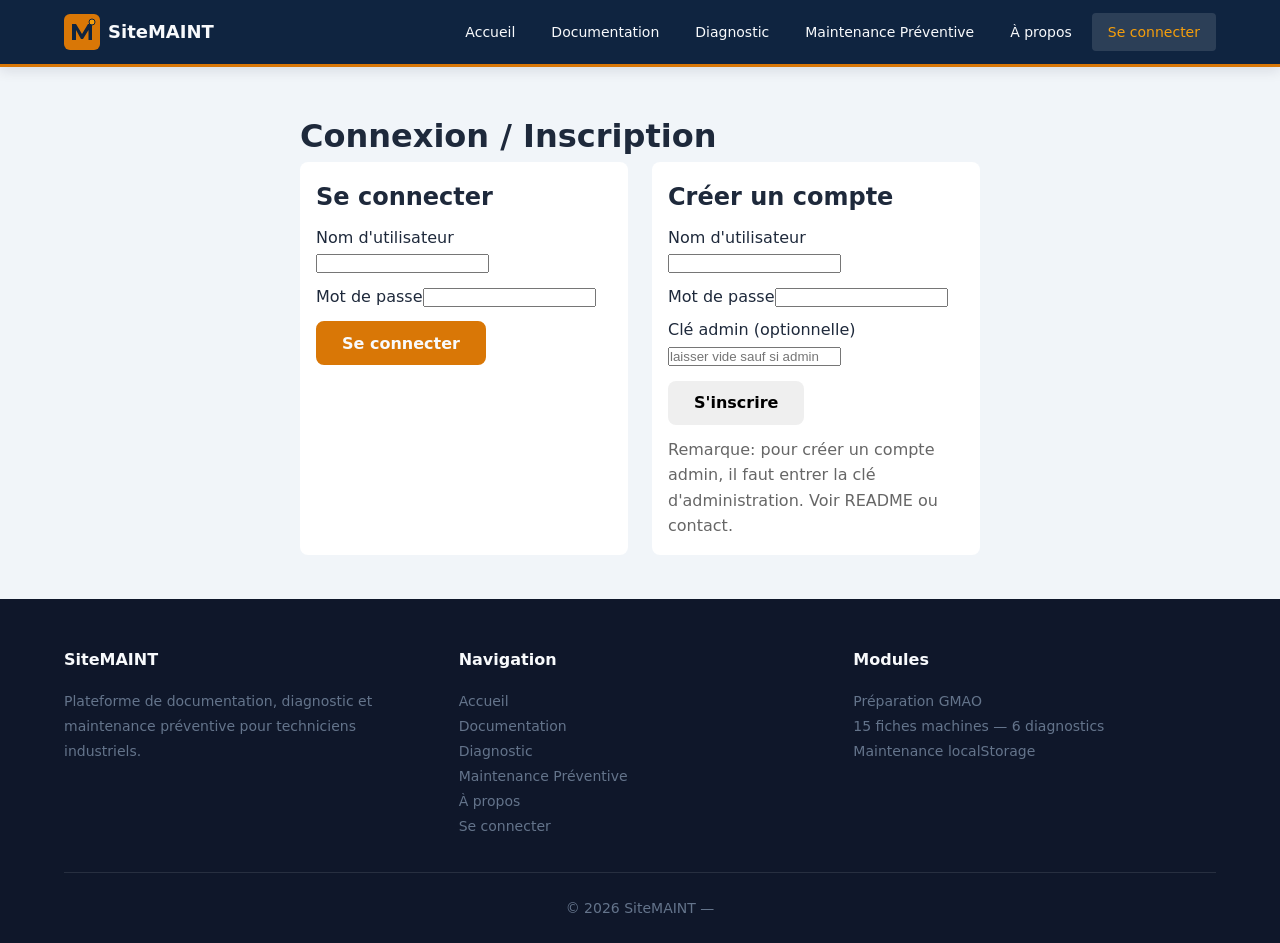
==== pages/login.html @ 584ef5c3 "chore(auth): add dedicated login page + clean header link -> single 'Se connecter'; guard admin page" ====
<!doctype html>
<html lang="fr">
<head>
  <meta charset="utf-8">
  <meta name="viewport" content="width=device-width,initial-scale=1">
  <title>Connexion — SiteMAINT</title>
  <link rel="stylesheet" href="/assets/css/main.css">
  <style>
    .auth-container{max-width:720px;margin:24px auto;padding:20px}
    .auth-forms{display:flex;gap:24px}
    .auth-card{flex:1;background:var(--color-bg-card);padding:16px;border-radius:8px}
    label{display:block;margin-top:8px}
    .muted{color:#666;margin-top:12px}
  </style>
</head>
<body>
  <header class="site-header" id="site-header"></header>
  <main class="container auth-container">
    <h1>Connexion / Inscription</h1>
    <div class="auth-forms">
      <div class="auth-card">
        <h2>Se connecter</h2>
        <label>Nom d'utilisateur<input id="login-username" type="text" autocomplete="username"></label>
        <label>Mot de passe<input id="login-password" type="password" autocomplete="current-password"></label>
        <div style="margin-top:12px"><button id="btn-login" class="btn btn-primary">Se connecter</button></div>
        <p id="login-msg" class="muted" aria-live="polite"></p>
      </div>

      <div class="auth-card">
        <h2>Créer un compte</h2>
        <label>Nom d'utilisateur<input id="reg-username" type="text"></label>
        <label>Mot de passe<input id="reg-password" type="password"></label>
        <label>Clé admin (optionnelle)<input id="reg-admin-code" type="text" placeholder="laisser vide sauf si admin"></label>
        <div style="margin-top:12px"><button id="btn-register" class="btn">S'inscrire</button></div>
        <p class="muted">Remarque: pour créer un compte admin, il faut entrer la clé d'administration. Voir README ou contact.</p>
      </div>
    </div>
  </main>
  <footer class="site-footer" id="site-footer"></footer>

  <script>
    // Small client-only auth for prototype
    (function(){
      const ADMIN_KEY = 'sitemaint_admin_code';
      // default admin code (change by creating assets/js/config.admin.js or via editing this file)
      window.SITEMAINT_ADMIN_CODE = window.SITEMAINT_ADMIN_CODE || 'ADMINKY123';

      function getUsers(){
        const raw = localStorage.getItem('sitemaint_users');
        if(!raw){
          const defaults = [
            { username: 'simon', password: 'simon123', role: 'user' },
            { username: 'admin', password: 'admin123', role: 'admin' }
          ];
          localStorage.setItem('sitemaint_users', JSON.stringify(defaults));
          return defaults;
        }
        try{ return JSON.parse(raw);}catch(e){return []}
      }
      function saveUsers(u){ localStorage.setItem('sitemaint_users', JSON.stringify(u)); }

      document.getElementById('btn-login').addEventListener('click', ()=>{
        const user = document.getElementById('login-username').value.trim();
        const pass = document.getElementById('login-password').value;
        const users = getUsers();
        const found = users.find(x=> x.username === user && x.password === pass);
        const msg = document.getElementById('login-msg');
        if(found){
          sessionStorage.setItem('sitemaint_session', JSON.stringify({ username: found.username, role: found.role }));
          // redirect: if admin -> admin page, else -> homepage
          if(found.role === 'admin') window.location.href = '/pages/admin-local.html';
          else window.location.href = '/index.html';
        } else {
          msg.textContent = 'Nom d\'utilisateur ou mot de passe incorrect.';
        }
      });

      document.getElementById('btn-register').addEventListener('click', ()=>{
        const user = document.getElementById('reg-username').value.trim();
        const pass = document.getElementById('reg-password').value;
        const adminCode = document.getElementById('reg-admin-code').value.trim();
        if(!user || !pass){ alert('Remplir tous les champs.'); return; }
        const users = getUsers();
        if(users.find(u=>u.username===user)){ alert('Nom d\'utilisateur déjà pris.'); return; }
        const role = (adminCode && adminCode === window.SITEMAINT_ADMIN_CODE) ? 'admin' : 'user';
        users.push({ username: user, password: pass, role });
        saveUsers(users);
        alert('Compte créé. Vous pouvez maintenant vous connecter.');
        // auto-login
        sessionStorage.setItem('sitemaint_session', JSON.stringify({ username: user, role }));
        if(role === 'admin') window.location.href = '/pages/admin-local.html';
        else window.location.href = '/index.html';
      });
    })();
  </script>

  <script src="/assets/js/navigation.js"></script>
</body>
</html>
---- assets/css/main.css ----
/**
 * main.css — Styles globaux SiteMAINT
 * Importe les variables et définit la mise en page principale.
 */

@import url("variables.css");

/* ── Reset léger ─────────────────────────────────────────── */
*,
*::before,
*::after {
  box-sizing: border-box;
  margin: 0;
  padding: 0;
}

html {
  scroll-behavior: smooth;
}

@media (prefers-reduced-motion: reduce) {
  html {
    scroll-behavior: auto;
  }

  *,
  *::before,
  *::after {
    animation-duration: 0.01ms !important;
    transition-duration: 0.01ms !important;
  }
}

body {
  font-family: var(--font-family);
  font-size: var(--font-size-base);
  line-height: var(--line-height);
  color: var(--color-text);
  background-color: var(--color-bg);
  min-height: 100vh;
  display: flex;
  flex-direction: column;
}

img {
  max-width: 100%;
  height: auto;
  display: block;
}

a {
  color: var(--color-primary-light);
  text-decoration: none;
  transition: color var(--transition-fast);
}

a:hover {
  color: var(--color-accent);
}

ul {
  list-style: none;
}

/* ── Utilitaires ─────────────────────────────────────────── */
.container {
  width: 100%;
  max-width: var(--container-max);
  margin-inline: auto;
  padding-inline: var(--space-lg);
}

.sr-only {
  position: absolute;
  width: 1px;
  height: 1px;
  padding: 0;
  margin: -1px;
  overflow: hidden;
  clip: rect(0, 0, 0, 0);
  white-space: nowrap;
  border: 0;
}

.skip-link {
  position: absolute;
  top: -100%;
  left: var(--space-md);
  z-index: 9999;
  padding: var(--space-sm) var(--space-md);
  background: var(--color-accent);
  color: var(--color-text-inverse);
  border-radius: var(--radius-sm);
  font-weight: 600;
}

.skip-link:focus {
  top: var(--space-md);
}

/* ── En-tête / Navigation ────────────────────────────────── */
.site-header {
  position: sticky;
  top: 0;
  z-index: 100;
  background: var(--color-primary-dark);
  border-bottom: 3px solid var(--color-accent);
  box-shadow: var(--shadow-md);
}

.header-inner {
  display: flex;
  align-items: center;
  justify-content: space-between;
  height: var(--header-height);
  gap: var(--space-lg);
}

.logo {
  display: flex;
  align-items: center;
  gap: var(--space-sm);
  color: var(--color-text-inverse);
  font-weight: 700;
  font-size: var(--font-size-lg);
  white-space: nowrap;
}

.logo:hover {
  color: var(--color-accent-light);
}

.logo-icon {
  width: 36px;
  height: 36px;
  flex-shrink: 0;
}

.main-nav ul {
  display: flex;
  align-items: center;
  gap: var(--space-xs);
}

.main-nav a {
  display: block;
  padding: var(--space-sm) var(--space-md);
  color: var(--color-text-inverse);
  font-size: var(--font-size-sm);
  font-weight: 500;
  border-radius: var(--radius-sm);
  transition: background var(--transition-fast), color var(--transition-fast);
}

.main-nav a:hover,
.main-nav a.active {
  background: rgba(255, 255, 255, 0.12);
  color: var(--color-accent-light);
}

/* Bouton menu mobile */
.nav-toggle {
  display: none;
  flex-direction: column;
  justify-content: center;
  gap: 5px;
  width: 44px;
  height: 44px;
  padding: var(--space-sm);
  background: transparent;
  border: 2px solid rgba(255, 255, 255, 0.3);
  border-radius: var(--radius-sm);
  cursor: pointer;
}

.nav-toggle span {
  display: block;
  width: 100%;
  height: 2px;
  background: var(--color-text-inverse);
  transition: transform var(--transition-base), opacity var(--transition-base);
}

.nav-toggle[aria-expanded="true"] span:nth-child(1) {
  transform: translateY(7px) rotate(45deg);
}

.nav-toggle[aria-expanded="true"] span:nth-child(2) {
  opacity: 0;
}

.nav-toggle[aria-expanded="true"] span:nth-child(3) {
  transform: translateY(-7px) rotate(-45deg);
}

/* ── Contenu principal ───────────────────────────────────── */
main {
  flex: 1;
}

.page-header {
  background: linear-gradient(135deg, var(--color-primary) 0%, var(--color-primary-dark) 100%);
  color: var(--color-text-inverse);
  padding: var(--space-2xl) 0;
}

.page-header h1 {
  font-size: var(--font-size-3xl);
  line-height: var(--line-height-tight);
  margin-bottom: var(--space-sm);
}

.page-header p {
  font-size: var(--font-size-lg);
  opacity: 0.9;
  max-width: 640px;
}

.breadcrumb {
  display: flex;
  flex-wrap: wrap;
  gap: var(--space-xs);
  font-size: var(--font-size-sm);
  margin-bottom: var(--space-md);
  opacity: 0.85;
}

.breadcrumb a {
  color: var(--color-accent-light);
}

.breadcrumb a:hover {
  color: var(--color-text-inverse);
}

.breadcrumb span[aria-hidden="true"] {
  opacity: 0.6;
}

/* ── Hero (accueil) ──────────────────────────────────────── */
.hero {
  background: linear-gradient(135deg, var(--color-primary-dark) 0%, var(--color-primary) 50%, var(--color-primary-light) 100%);
  color: var(--color-text-inverse);
  padding: var(--space-3xl) 0;
  position: relative;
  overflow: hidden;
}

.hero::before {
  content: "";
  position: absolute;
  inset: 0;
  background: repeating-linear-gradient(
    90deg,
    transparent,
    transparent 40px,
    rgba(255, 255, 255, 0.02) 40px,
    rgba(255, 255, 255, 0.02) 41px
  );
  pointer-events: none;
}

.hero-content {
  position: relative;
  max-width: 720px;
}

.hero-badge {
  display: inline-block;
  padding: var(--space-xs) var(--space-md);
  background: rgba(217, 119, 6, 0.2);
  border: 1px solid var(--color-accent);
  border-radius: var(--radius-sm);
  font-size: var(--font-size-sm);
  font-weight: 600;
  color: var(--color-accent-light);
  margin-bottom: var(--space-lg);
}

.hero h1 {
  font-size: clamp(var(--font-size-2xl), 5vw, var(--font-size-4xl));
  line-height: var(--line-height-tight);
  margin-bottom: var(--space-md);
}

.hero p {
  font-size: var(--font-size-lg);
  opacity: 0.92;
  margin-bottom: var(--space-xl);
}

.hero-actions {
  display: flex;
  flex-wrap: wrap;
  gap: var(--space-md);
}

/* ── Boutons ─────────────────────────────────────────────── */
.btn {
  display: inline-flex;
  align-items: center;
  justify-content: center;
  gap: var(--space-sm);
  padding: var(--space-sm) var(--space-lg);
  font-family: inherit;
  font-size: var(--font-size-base);
  font-weight: 600;
  border-radius: var(--radius-md);
  border: 2px solid transparent;
  cursor: pointer;
  transition: background var(--transition-fast), transform var(--transition-fast), box-shadow var(--transition-fast);
  min-height: 44px;
}

.btn:focus-visible {
  outline: 3px solid var(--color-accent-light);
  outline-offset: 2px;
}

.btn-primary {
  background: var(--color-accent);
  color: var(--color-text-inverse);
  border-color: var(--color-accent);
}

.btn-primary:hover {
  background: var(--color-accent-dark);
  border-color: var(--color-accent-dark);
  color: var(--color-text-inverse);
  transform: translateY(-1px);
  box-shadow: var(--shadow-md);
}

.btn-secondary {
  background: transparent;
  color: var(--color-text-inverse);
  border-color: rgba(255, 255, 255, 0.5);
}

.btn-secondary:hover {
  background: rgba(255, 255, 255, 0.1);
  color: var(--color-text-inverse);
  border-color: var(--color-text-inverse);
}

.btn-outline {
  background: var(--color-bg-card);
  color: var(--color-primary);
  border-color: var(--color-border);
}

.btn-outline:hover {
  border-color: var(--color-primary);
  color: var(--color-primary-dark);
}

/* ── Sections ────────────────────────────────────────────── */
.section {
  padding: var(--space-3xl) 0;
}

.section-title {
  font-size: var(--font-size-2xl);
  color: var(--color-primary-dark);
  margin-bottom: var(--space-sm);
}

.section-subtitle {
  color: var(--color-text-muted);
  margin-bottom: var(--space-xl);
  max-width: 600px;
}

/* ── Grille de cartes ────────────────────────────────────── */
.card-grid {
  display: grid;
  grid-template-columns: repeat(auto-fill, minmax(280px, 1fr));
  gap: var(--space-lg);
}

.card {
  background: var(--color-bg-card);
  border: 1px solid var(--color-border-light);
  border-radius: var(--radius-lg);
  padding: var(--space-lg);
  box-shadow: var(--shadow-sm);
  transition: transform var(--transition-base), box-shadow var(--transition-base), border-color var(--transition-base);
}

.card:hover {
  transform: translateY(-2px);
  box-shadow: var(--shadow-md);
  border-color: var(--color-primary-light);
}

.card-icon {
  width: 48px;
  height: 48px;
  display: flex;
  align-items: center;
  justify-content: center;
  background: var(--color-primary);
  color: var(--color-text-inverse);
  border-radius: var(--radius-md);
  margin-bottom: var(--space-md);
  font-size: var(--font-size-xl);
}

.card h3 {
  font-size: var(--font-size-lg);
  color: var(--color-primary-dark);
  margin-bottom: var(--space-sm);
}

.card p {
  color: var(--color-text-muted);
  font-size: var(--font-size-sm);
  margin-bottom: var(--space-md);
}

.card-link {
  display: inline-flex;
  align-items: center;
  gap: var(--space-xs);
  font-size: var(--font-size-sm);
  font-weight: 600;
  color: var(--color-accent-dark);
}

.card-link:hover {
  color: var(--color-accent);
}

/* Badge de statut */
.badge {
  display: inline-block;
  padding: 2px var(--space-sm);
  font-size: var(--font-size-xs);
  font-weight: 600;
  border-radius: var(--radius-sm);
  text-transform: uppercase;
  letter-spacing: 0.03em;
}

.badge-phase {
  background: #dbeafe;
  color: #1e40af;
}

.badge-soon {
  background: #fef3c7;
  color: #92400e;
}

/* ── Catégories documentation ────────────────────────────── */
.category-layout {
  display: grid;
  grid-template-columns: var(--sidebar-width) 1fr;
  gap: var(--space-xl);
  padding: var(--space-xl) 0 var(--space-3xl);
  align-items: start;
}

.sidebar {
  background: var(--color-bg-card);
  border: 1px solid var(--color-border-light);
  border-radius: var(--radius-lg);
  padding: var(--space-lg);
  position: sticky;
  top: calc(var(--header-height) + var(--space-md));
}

.sidebar h2 {
  font-size: var(--font-size-sm);
  text-transform: uppercase;
  letter-spacing: 0.05em;
  color: var(--color-text-muted);
  margin-bottom: var(--space-md);
  padding-bottom: var(--space-sm);
  border-bottom: 2px solid var(--color-accent);
}

.sidebar-nav a {
  display: block;
  padding: var(--space-sm) var(--space-md);
  color: var(--color-text);
  font-size: var(--font-size-sm);
  border-radius: var(--radius-sm);
  border-left: 3px solid transparent;
  margin-bottom: var(--space-xs);
}

.sidebar-nav a:hover {
  background: var(--color-bg);
  color: var(--color-primary);
}

.sidebar-nav a.active {
  background: rgba(26, 54, 93, 0.08);
  color: var(--color-primary-dark);
  border-left-color: var(--color-accent);
  font-weight: 600;
}

.subcategory-list {
  display: grid;
  grid-template-columns: repeat(auto-fill, minmax(220px, 1fr));
  gap: var(--space-md);
  margin-bottom: var(--space-2xl);
}

.subcategory-item {
  display: flex;
  align-items: center;
  gap: var(--space-md);
  padding: var(--space-md);
  background: var(--color-bg-card);
  border: 1px solid var(--color-border-light);
  border-radius: var(--radius-md);
  transition: border-color var(--transition-fast);
}

.subcategory-item:hover {
  border-color: var(--color-primary-light);
}

.subcategory-item .icon {
  font-size: var(--font-size-2xl);
  flex-shrink: 0;
}

/* ── Liste machines ──────────────────────────────────────── */
.machine-list {
  display: flex;
  flex-direction: column;
  gap: var(--space-md);
}

.machine-card {
  background: var(--color-bg-card);
  border: 1px solid var(--color-border-light);
  border-radius: var(--radius-lg);
  overflow: hidden;
  transition: box-shadow var(--transition-base);
}

.machine-card:hover {
  box-shadow: var(--shadow-md);
}

.machine-card-header {
  display: flex;
  align-items: flex-start;
  justify-content: space-between;
  gap: var(--space-md);
  padding: var(--space-lg);
  background: linear-gradient(to right, rgba(26, 54, 93, 0.04), transparent);
  border-bottom: 1px solid var(--color-border-light);
}

.machine-card-header h3 {
  font-size: var(--font-size-lg);
  color: var(--color-primary-dark);
}

.machine-meta {
  display: flex;
  flex-wrap: wrap;
  gap: var(--space-sm);
  margin-top: var(--space-xs);
  font-size: var(--font-size-sm);
  color: var(--color-text-muted);
}

.machine-meta span {
  display: inline-flex;
  align-items: center;
  gap: var(--space-xs);
}

.machine-card-body {
  padding: var(--space-lg);
}

.machine-card-body p {
  color: var(--color-text-muted);
  margin-bottom: var(--space-md);
}

.machine-tags {
  display: flex;
  flex-wrap: wrap;
  gap: var(--space-xs);
  margin-bottom: var(--space-md);
}

.tag {
  padding: 2px var(--space-sm);
  background: var(--color-bg);
  border: 1px solid var(--color-border);
  border-radius: var(--radius-sm);
  font-size: var(--font-size-xs);
  color: var(--color-text-muted);
}

.faults-list {
  margin-top: var(--space-md);
  padding: var(--space-md);
  background: #fef2f2;
  border-left: 4px solid var(--color-danger);
  border-radius: 0 var(--radius-sm) var(--radius-sm) 0;
}

.faults-list h4 {
  font-size: var(--font-size-sm);
  color: var(--color-danger);
  margin-bottom: var(--space-sm);
}

.faults-list ul {
  list-style: disc;
  padding-left: var(--space-lg);
  font-size: var(--font-size-sm);
  color: var(--color-text);
}

.faults-list li {
  margin-bottom: var(--space-xs);
}

/* ── Barre de recherche ──────────────────────────────────── */
.search-bar {
  position: relative;
  max-width: 480px;
  margin-bottom: var(--space-xl);
}

.search-bar input {
  width: 100%;
  padding: var(--space-sm) var(--space-md);
  padding-left: 2.75rem;
  font-family: inherit;
  font-size: var(--font-size-base);
  border: 2px solid var(--color-border);
  border-radius: var(--radius-md);
  background: var(--color-bg-card);
  transition: border-color var(--transition-fast), box-shadow var(--transition-fast);
}

.search-bar input:focus {
  outline: none;
  border-color: var(--color-primary-light);
  box-shadow: 0 0 0 3px rgba(44, 82, 130, 0.15);
}

.search-bar::before {
  content: "🔍";
  position: absolute;
  left: var(--space-md);
  top: 50%;
  transform: translateY(-50%);
  font-size: var(--font-size-sm);
  pointer-events: none;
}

.search-results-info {
  font-size: var(--font-size-sm);
  color: var(--color-text-muted);
  margin-bottom: var(--space-md);
}

/* ── Placeholder pages futures phases ────────────────────── */
.coming-soon {
  text-align: center;
  padding: var(--space-3xl) var(--space-lg);
}

.coming-soon-icon {
  font-size: 4rem;
  margin-bottom: var(--space-lg);
  opacity: 0.5;
}

.coming-soon h2 {
  font-size: var(--font-size-2xl);
  color: var(--color-primary-dark);
  margin-bottom: var(--space-md);
}

.coming-soon p {
  color: var(--color-text-muted);
  max-width: 520px;
  margin-inline: auto;
  margin-bottom: var(--space-xl);
}

/* ── Pied de page ────────────────────────────────────────── */
.site-footer {
  background: var(--color-bg-dark);
  color: var(--color-text-muted);
  padding: var(--space-2xl) 0 var(--space-lg);
  margin-top: auto;
}

.footer-inner {
  display: grid;
  grid-template-columns: repeat(auto-fit, minmax(200px, 1fr));
  gap: var(--space-xl);
  margin-bottom: var(--space-xl);
}

.footer-inner h3 {
  color: var(--color-text-inverse);
  font-size: var(--font-size-base);
  margin-bottom: var(--space-md);
}

.footer-inner p,
.footer-inner li {
  font-size: var(--font-size-sm);
  line-height: 1.8;
}

.footer-inner a {
  color: var(--color-text-muted);
}

.footer-inner a:hover {
  color: var(--color-accent-light);
}

.footer-bottom {
  padding-top: var(--space-lg);
  border-top: 1px solid rgba(255, 255, 255, 0.1);
  text-align: center;
  font-size: var(--font-size-sm);
}
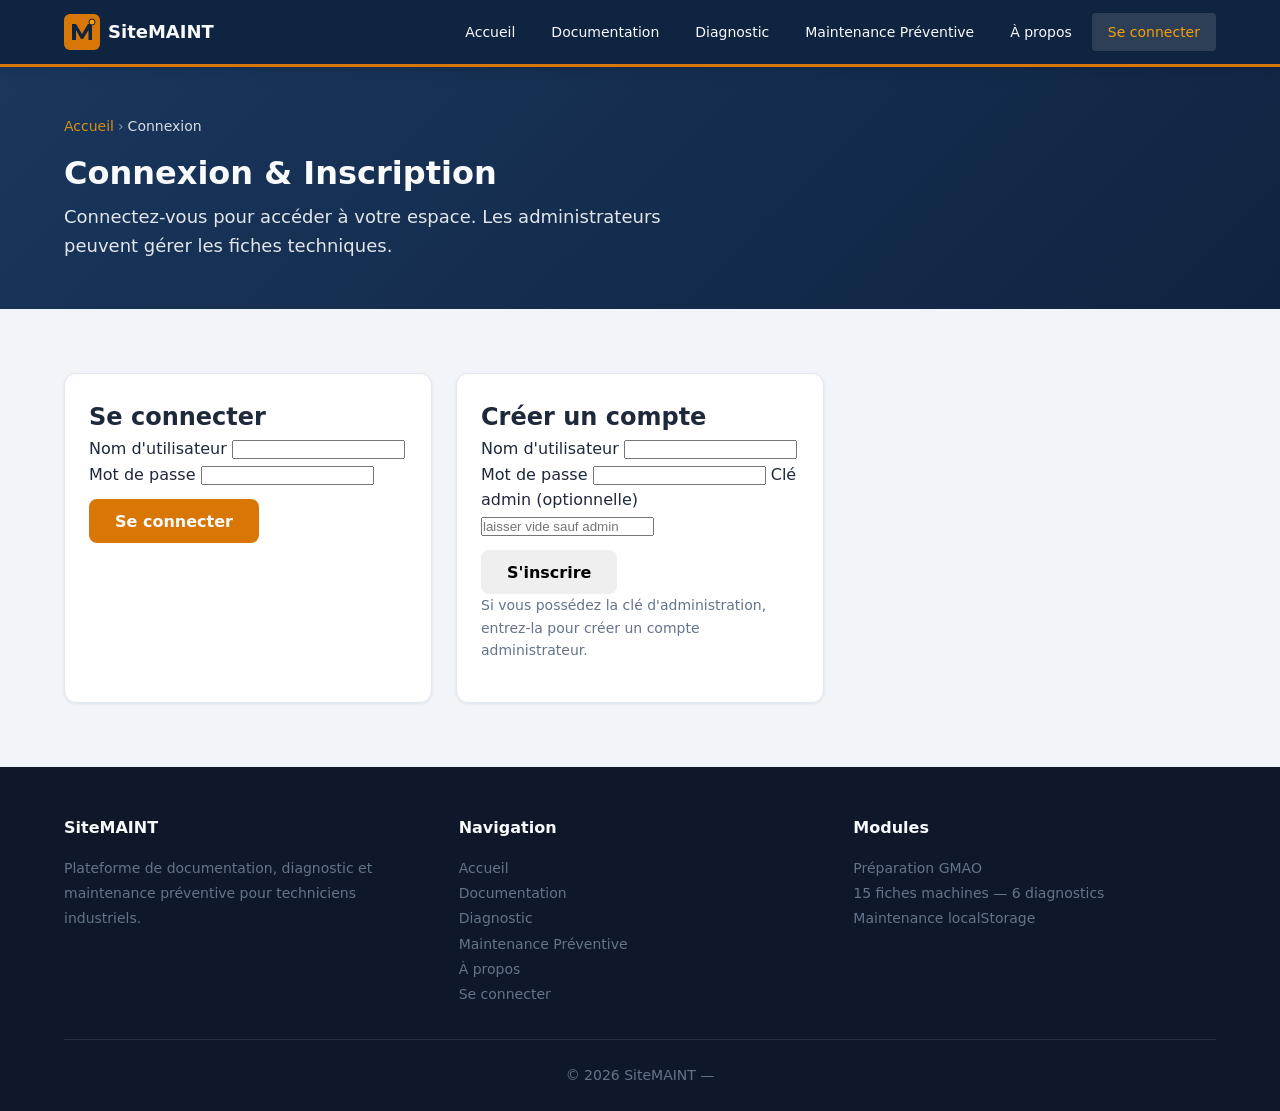
==== commit 635dc298: "feat(auth-ui): restyle login page to match site theme (cards, header/footer)" ====
--- a/pages/login.html
+++ b/pages/login.html
@@ -5,44 +5,61 @@
   <meta name="viewport" content="width=device-width,initial-scale=1">
   <title>Connexion — SiteMAINT</title>
   <link rel="stylesheet" href="/assets/css/main.css">
-  <style>
-    .auth-container{max-width:720px;margin:24px auto;padding:20px}
-    .auth-forms{display:flex;gap:24px}
-    .auth-card{flex:1;background:var(--color-bg-card);padding:16px;border-radius:8px}
-    label{display:block;margin-top:8px}
-    .muted{color:#666;margin-top:12px}
-  </style>
 </head>
 <body>
   <header class="site-header" id="site-header"></header>
-  <main class="container auth-container">
-    <h1>Connexion / Inscription</h1>
-    <div class="auth-forms">
-      <div class="auth-card">
-        <h2>Se connecter</h2>
-        <label>Nom d'utilisateur<input id="login-username" type="text" autocomplete="username"></label>
-        <label>Mot de passe<input id="login-password" type="password" autocomplete="current-password"></label>
-        <div style="margin-top:12px"><button id="btn-login" class="btn btn-primary">Se connecter</button></div>
-        <p id="login-msg" class="muted" aria-live="polite"></p>
+
+  <main id="main-content">
+    <section class="page-header">
+      <div class="container">
+        <nav class="breadcrumb" aria-label="Fil d'Ariane">
+          <a href="/index.html">Accueil</a><span aria-hidden="true">›</span>
+          <span>Connexion</span>
+        </nav>
+        <h1>Connexion & Inscription</h1>
+        <p class="lead">Connectez-vous pour accéder à votre espace. Les administrateurs peuvent gérer les fiches techniques.</p>
       </div>
+    </section>
 
-      <div class="auth-card">
-        <h2>Créer un compte</h2>
-        <label>Nom d'utilisateur<input id="reg-username" type="text"></label>
-        <label>Mot de passe<input id="reg-password" type="password"></label>
-        <label>Clé admin (optionnelle)<input id="reg-admin-code" type="text" placeholder="laisser vide sauf si admin"></label>
-        <div style="margin-top:12px"><button id="btn-register" class="btn">S'inscrire</button></div>
-        <p class="muted">Remarque: pour créer un compte admin, il faut entrer la clé d'administration. Voir README ou contact.</p>
+    <section class="section">
+      <div class="container">
+        <div class="card-grid">
+          <div class="card">
+            <h2>Se connecter</h2>
+            <label for="login-username">Nom d'utilisateur</label>
+            <input id="login-username" type="text" class="input" autocomplete="username">
+            <label for="login-password">Mot de passe</label>
+            <input id="login-password" type="password" class="input" autocomplete="current-password">
+            <div style="margin-top:12px">
+              <button id="btn-login" class="btn btn-primary">Se connecter</button>
+            </div>
+            <p id="login-msg" class="muted" aria-live="polite"></p>
+          </div>
+
+          <div class="card">
+            <h2>Créer un compte</h2>
+            <label for="reg-username">Nom d'utilisateur</label>
+            <input id="reg-username" type="text" class="input">
+            <label for="reg-password">Mot de passe</label>
+            <input id="reg-password" type="password" class="input">
+            <label for="reg-admin-code">Clé admin (optionnelle)</label>
+            <input id="reg-admin-code" type="text" class="input" placeholder="laisser vide sauf admin">
+            <div style="margin-top:12px">
+              <button id="btn-register" class="btn">S'inscrire</button>
+            </div>
+            <p class="muted">Si vous possédez la clé d'administration, entrez-la pour créer un compte administrateur.</p>
+          </div>
+        </div>
       </div>
-    </div>
+    </section>
   </main>
+
   <footer class="site-footer" id="site-footer"></footer>
 
   <script>
-    // Small client-only auth for prototype
+    // Client-side auth prototype (kept simple). For production use a backend.
     (function(){
-      const ADMIN_KEY = 'sitemaint_admin_code';
-      // default admin code (change by creating assets/js/config.admin.js or via editing this file)
+      // default admin code (can be overridden by assets/js/config.admin.js that sets window.SITEMAINT_ADMIN_CODE)
       window.SITEMAINT_ADMIN_CODE = window.SITEMAINT_ADMIN_CODE || 'ADMINKY123';
 
       function getUsers(){
@@ -67,11 +84,11 @@
         const msg = document.getElementById('login-msg');
         if(found){
           sessionStorage.setItem('sitemaint_session', JSON.stringify({ username: found.username, role: found.role }));
-          // redirect: if admin -> admin page, else -> homepage
+          // redirect based on role
           if(found.role === 'admin') window.location.href = '/pages/admin-local.html';
           else window.location.href = '/index.html';
         } else {
-          msg.textContent = 'Nom d\'utilisateur ou mot de passe incorrect.';
+          msg.textContent = "Nom d'utilisateur ou mot de passe incorrect.";
         }
       });
 
@@ -81,12 +98,11 @@
         const adminCode = document.getElementById('reg-admin-code').value.trim();
         if(!user || !pass){ alert('Remplir tous les champs.'); return; }
         const users = getUsers();
-        if(users.find(u=>u.username===user)){ alert('Nom d\'utilisateur déjà pris.'); return; }
+        if(users.find(u=>u.username===user)){ alert("Nom d'utilisateur déjà pris."); return; }
         const role = (adminCode && adminCode === window.SITEMAINT_ADMIN_CODE) ? 'admin' : 'user';
         users.push({ username: user, password: pass, role });
         saveUsers(users);
-        alert('Compte créé. Vous pouvez maintenant vous connecter.');
-        // auto-login
+        alert('Compte créé. Vous êtes maintenant connecté.');
         sessionStorage.setItem('sitemaint_session', JSON.stringify({ username: user, role }));
         if(role === 'admin') window.location.href = '/pages/admin-local.html';
         else window.location.href = '/index.html';
